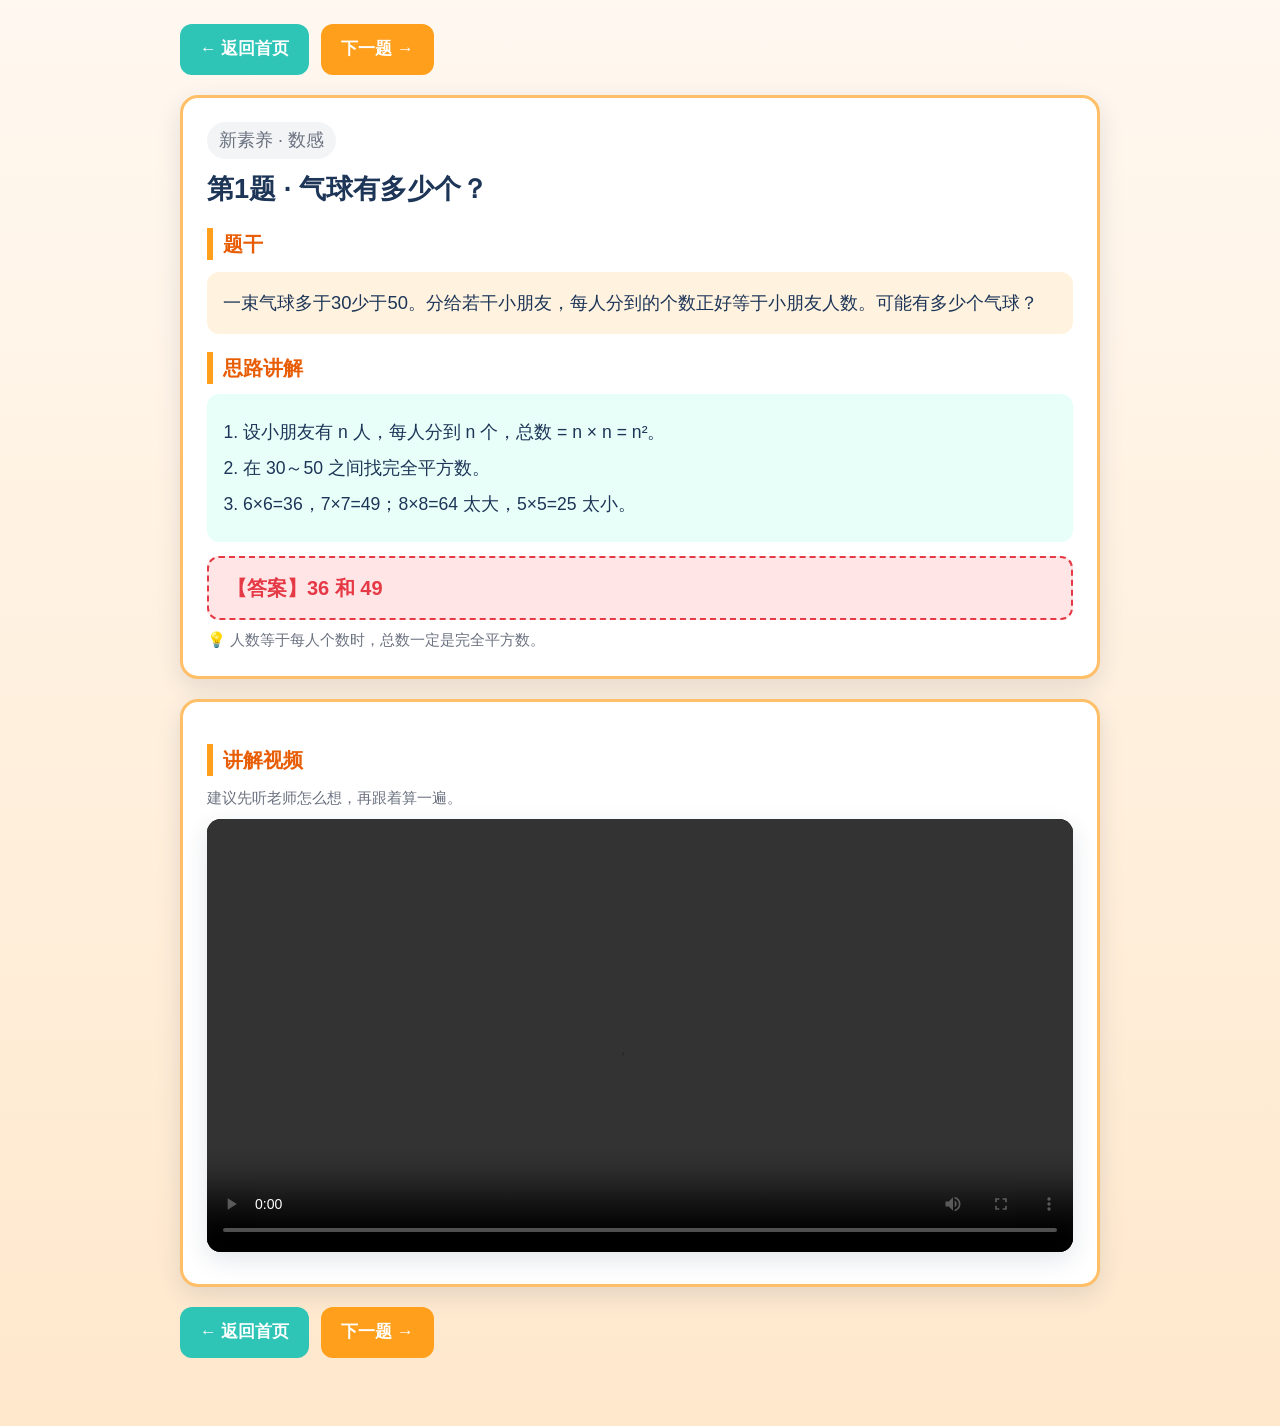
==== q1.html @ 0ad85eb0 "Add elementary math lesson site with explainer videos" ====
<!DOCTYPE html>
<html lang="zh-CN">
<head>
  <meta charset="UTF-8" />
  <meta name="viewport" content="width=device-width, initial-scale=1" />
  <title>第1题 · 气球有多少个？ | 小学数学讲解站</title>
  <link rel="stylesheet" href="style.css" />
</head>
<body>
  <div class="wrap">
    <div class="nav">
      <a class="btn btn-secondary" href="index.html">← 返回首页</a>
      <a class="btn" href="q2.html">下一题 →</a>
    </div>

    <div class="panel">
      <span class="tag" style="display:inline-block;background:#F3F4F6;padding:4px 12px;border-radius:999px;color:#6B7280;margin-bottom:8px">新素养 · 数感</span>
      <h1>第1题 · 气球有多少个？</h1>

      <h2>题干</h2>
      <div class="stem">一束气球多于30少于50。分给若干小朋友，每人分到的个数正好等于小朋友人数。可能有多少个气球？</div>

      <h2>思路讲解</h2>
      <ol class="steps">
        <li>设小朋友有 n 人，每人分到 n 个，总数 = n × n = n²。</li>
        <li>在 30～50 之间找完全平方数。</li>
        <li>6×6=36，7×7=49；8×8=64 太大，5×5=25 太小。</li>
      </ol>
      <div class="answer-box">【答案】36 和 49</div>
      <p class="tip">💡 人数等于每人个数时，总数一定是完全平方数。</p>
    </div>

    <div class="panel">
      <h2>讲解视频</h2>
      <p class="tip">建议先听老师怎么想，再跟着算一遍。</p>
      <video controls playsinline preload="metadata" src="videos/q1.mp4">
        您的浏览器不支持视频播放，请直接打开 videos/q1.mp4
      </video>
    </div>

    <div class="nav">
      <a class="btn btn-secondary" href="index.html">← 返回首页</a>
      <a class="btn" href="q2.html">下一题 →</a>
    </div>
  </div>
</body>
</html>
---- style.css ----
* { box-sizing: border-box; margin: 0; padding: 0; }
:root {
  --bg: #FFF8F0;
  --card: #FFFFFF;
  --primary: #FF9F1C;
  --accent: #2EC4B6;
  --danger: #E63946;
  --text: #1D3557;
  --muted: #6B7280;
  --shadow: 0 8px 24px rgba(29, 53, 87, 0.12);
  --radius: 18px;
}
body {
  font-family: "Noto Sans CJK SC", "PingFang SC", "Microsoft YaHei", "Hiragino Sans GB", sans-serif;
  background: linear-gradient(180deg, #FFF8F0 0%, #FFE8CC 100%);
  color: var(--text);
  min-height: 100vh;
  line-height: 1.6;
  font-size: 18px;
}
a { color: inherit; text-decoration: none; }
.wrap { max-width: 960px; margin: 0 auto; padding: 24px 20px 48px; }
header.hero {
  background: linear-gradient(135deg, #FF9F1C, #E85D04);
  color: #fff;
  border-radius: 24px;
  padding: 28px 28px 24px;
  box-shadow: var(--shadow);
  margin-bottom: 28px;
}
header.hero h1 { font-size: 2rem; margin-bottom: 8px; }
header.hero p { font-size: 1.1rem; opacity: 0.95; }
.badge {
  display: inline-block;
  background: rgba(255,255,255,0.25);
  padding: 4px 12px;
  border-radius: 999px;
  font-size: 0.9rem;
  margin-bottom: 10px;
}
.grid {
  display: grid;
  grid-template-columns: repeat(auto-fill, minmax(280px, 1fr));
  gap: 18px;
}
.card {
  background: var(--card);
  border-radius: var(--radius);
  padding: 22px;
  box-shadow: var(--shadow);
  border: 3px solid #FFBF69;
  transition: transform .15s, border-color .15s;
  display: flex;
  flex-direction: column;
  gap: 10px;
}
.card:hover { transform: translateY(-3px); border-color: var(--accent); }
.card .num {
  width: 42px; height: 42px;
  border-radius: 12px;
  background: var(--accent);
  color: #fff;
  display: flex; align-items: center; justify-content: center;
  font-weight: 700; font-size: 1.2rem;
}
.card h2 { font-size: 1.25rem; }
.card .tag {
  font-size: 0.85rem;
  color: var(--muted);
  background: #F3F4F6;
  padding: 2px 10px;
  border-radius: 999px;
  align-self: flex-start;
}
.card .ans {
  color: var(--danger);
  font-weight: 700;
  font-size: 1.05rem;
}
.btn {
  display: inline-block;
  background: var(--primary);
  color: #fff !important;
  padding: 12px 20px;
  border-radius: 12px;
  font-weight: 700;
  font-size: 1.05rem;
  text-align: center;
  border: none;
  cursor: pointer;
  margin-top: auto;
}
.btn:hover { background: #E85D04; }
.btn-secondary { background: var(--accent); }
.btn-secondary:hover { background: #1A9B8E; }
.nav {
  display: flex; gap: 12px; flex-wrap: wrap;
  margin-bottom: 20px;
}
.panel {
  background: var(--card);
  border-radius: var(--radius);
  padding: 24px;
  box-shadow: var(--shadow);
  border: 3px solid #FFBF69;
  margin-bottom: 20px;
}
.panel h1 { font-size: 1.7rem; margin-bottom: 8px; }
.panel h2 {
  font-size: 1.25rem;
  margin: 18px 0 10px;
  color: #E85D04;
  border-left: 6px solid var(--primary);
  padding-left: 10px;
}
.stem {
  background: #FFF3E0;
  border-radius: 12px;
  padding: 16px;
  font-size: 1.15rem;
  margin: 12px 0;
}
.steps {
  background: #E8FFF9;
  border-radius: 12px;
  padding: 16px 16px 16px 36px;
  font-size: 1.1rem;
}
.steps li { margin: 8px 0; }
.answer-box {
  background: #FFE5E5;
  border: 2px dashed var(--danger);
  border-radius: 12px;
  padding: 14px 18px;
  font-size: 1.25rem;
  font-weight: 700;
  color: var(--danger);
  margin-top: 14px;
}
video {
  width: 100%;
  max-width: 100%;
  border-radius: 14px;
  background: #000;
  margin-top: 8px;
  box-shadow: var(--shadow);
}
.tip {
  color: var(--muted);
  font-size: 0.95rem;
  margin-top: 8px;
}
footer {
  text-align: center;
  color: var(--muted);
  margin-top: 32px;
  font-size: 0.95rem;
}
.worksheet {
  max-width: 100%;
  border-radius: 12px;
  margin-top: 12px;
  border: 2px solid #FFBF69;
}
@media (max-width: 600px) {
  header.hero h1 { font-size: 1.5rem; }
  body { font-size: 17px; }
}
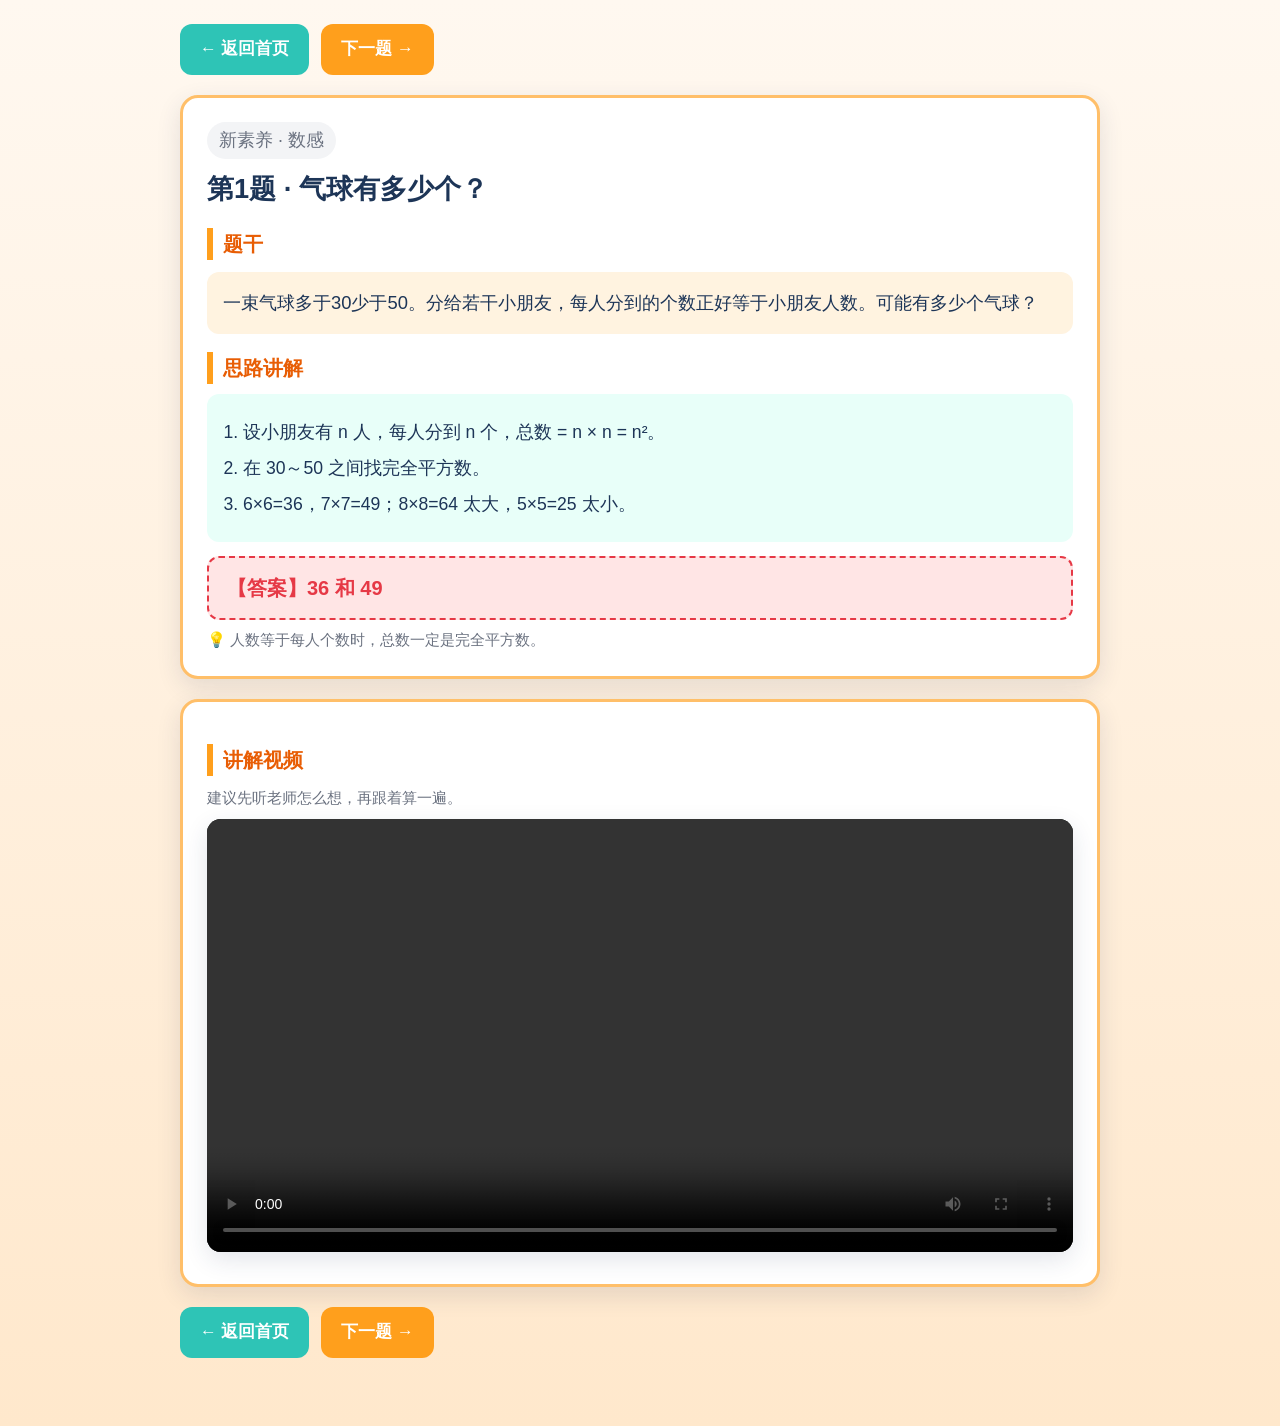
==== commit bca784ba: "Update lessons with live-action teacher teaching gestures Replace static cartoon teacher stickers wi" ====
--- a/q1.html
+++ b/q1.html
@@ -33,7 +33,7 @@
     <div class="panel">
       <h2>讲解视频</h2>
       <p class="tip">建议先听老师怎么想，再跟着算一遍。</p>
-      <video controls playsinline preload="metadata" src="videos/q1.mp4">
+      <video controls playsinline preload="metadata" src="videos/q1.mp4?v=live2">
         您的浏览器不支持视频播放，请直接打开 videos/q1.mp4
       </video>
     </div>
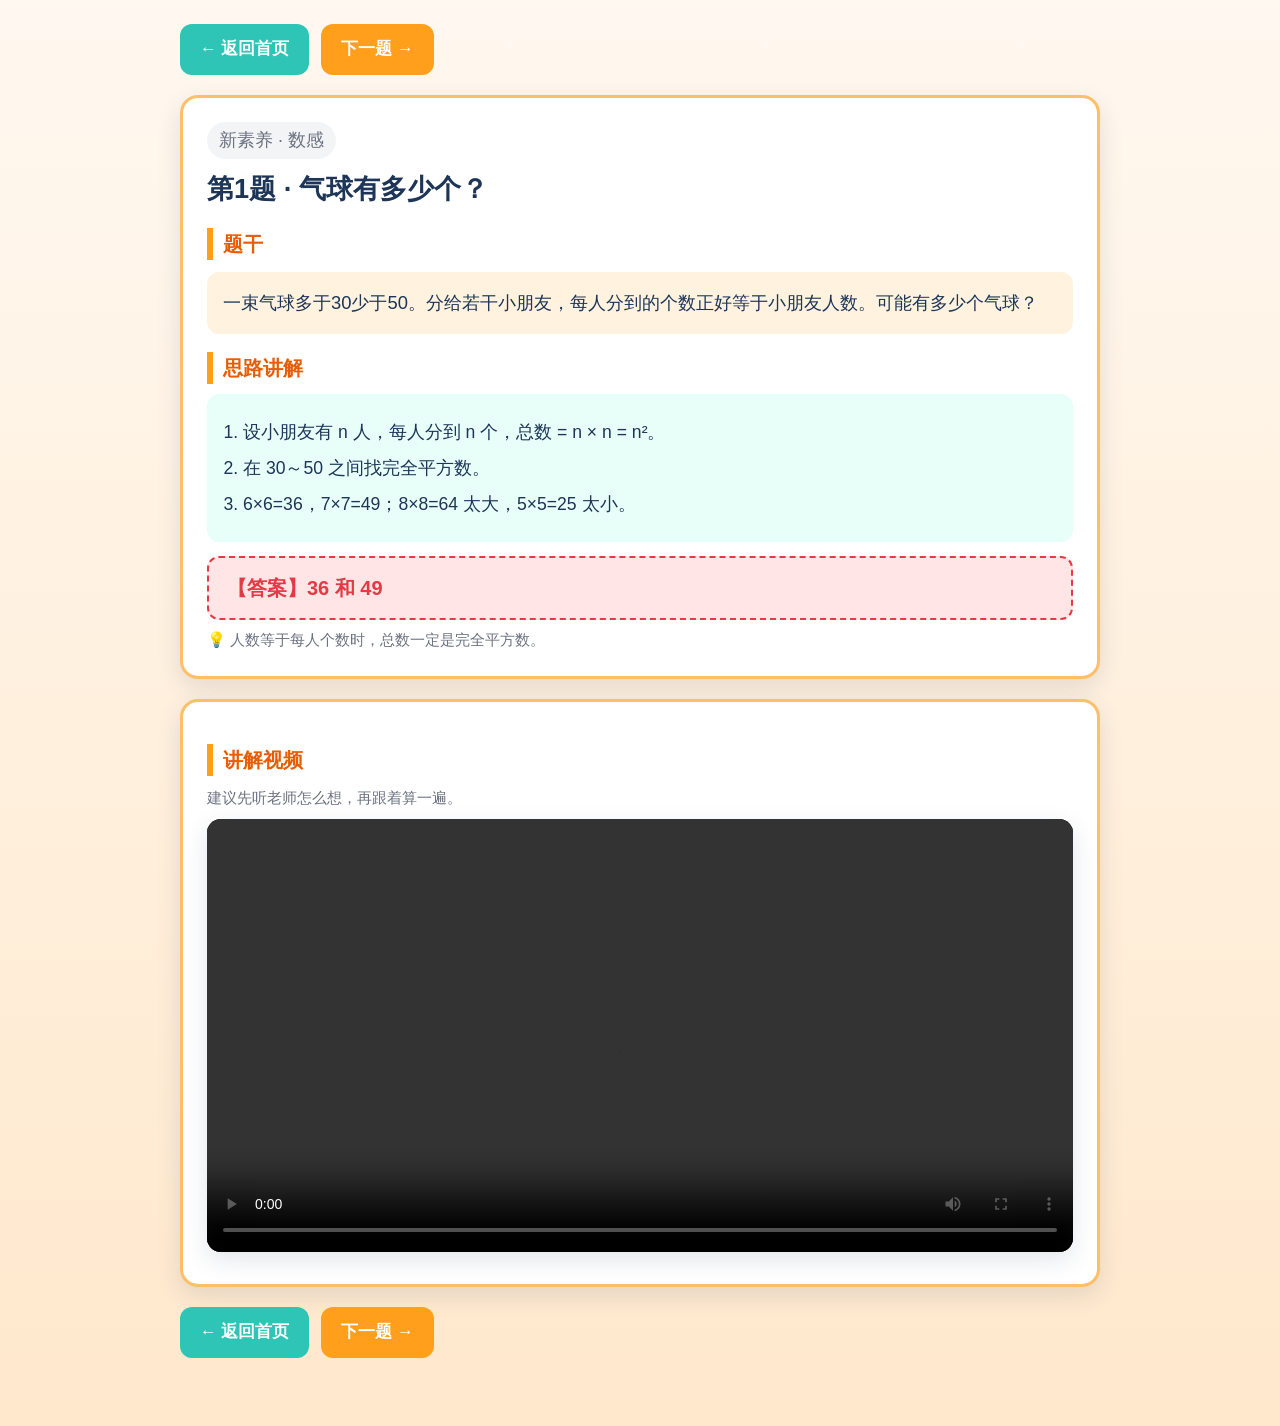
==== commit e031e0f8: "feat: 一体课堂真人讲解视频（老师+黑板同镜） 用 GenerateVideo 重做 6 题：真人老师站在黑板前边讲边写， 板书答案 36/49、16米、添4、6只/32只、男生+1、21分钟； " ====
--- a/q1.html
+++ b/q1.html
@@ -33,8 +33,8 @@
     <div class="panel">
       <h2>讲解视频</h2>
       <p class="tip">建议先听老师怎么想，再跟着算一遍。</p>
-      <video controls playsinline preload="metadata" src="videos/q1.mp4?v=live2">
-        您的浏览器不支持视频播放，请直接打开 videos/q1.mp4
+      <video controls playsinline preload="metadata" src="videos/q1.mp4?v=class2">
+        您的浏览器不支持视频播放，请直接打开 videos/q1.mp4?v=class2
       </video>
     </div>
 
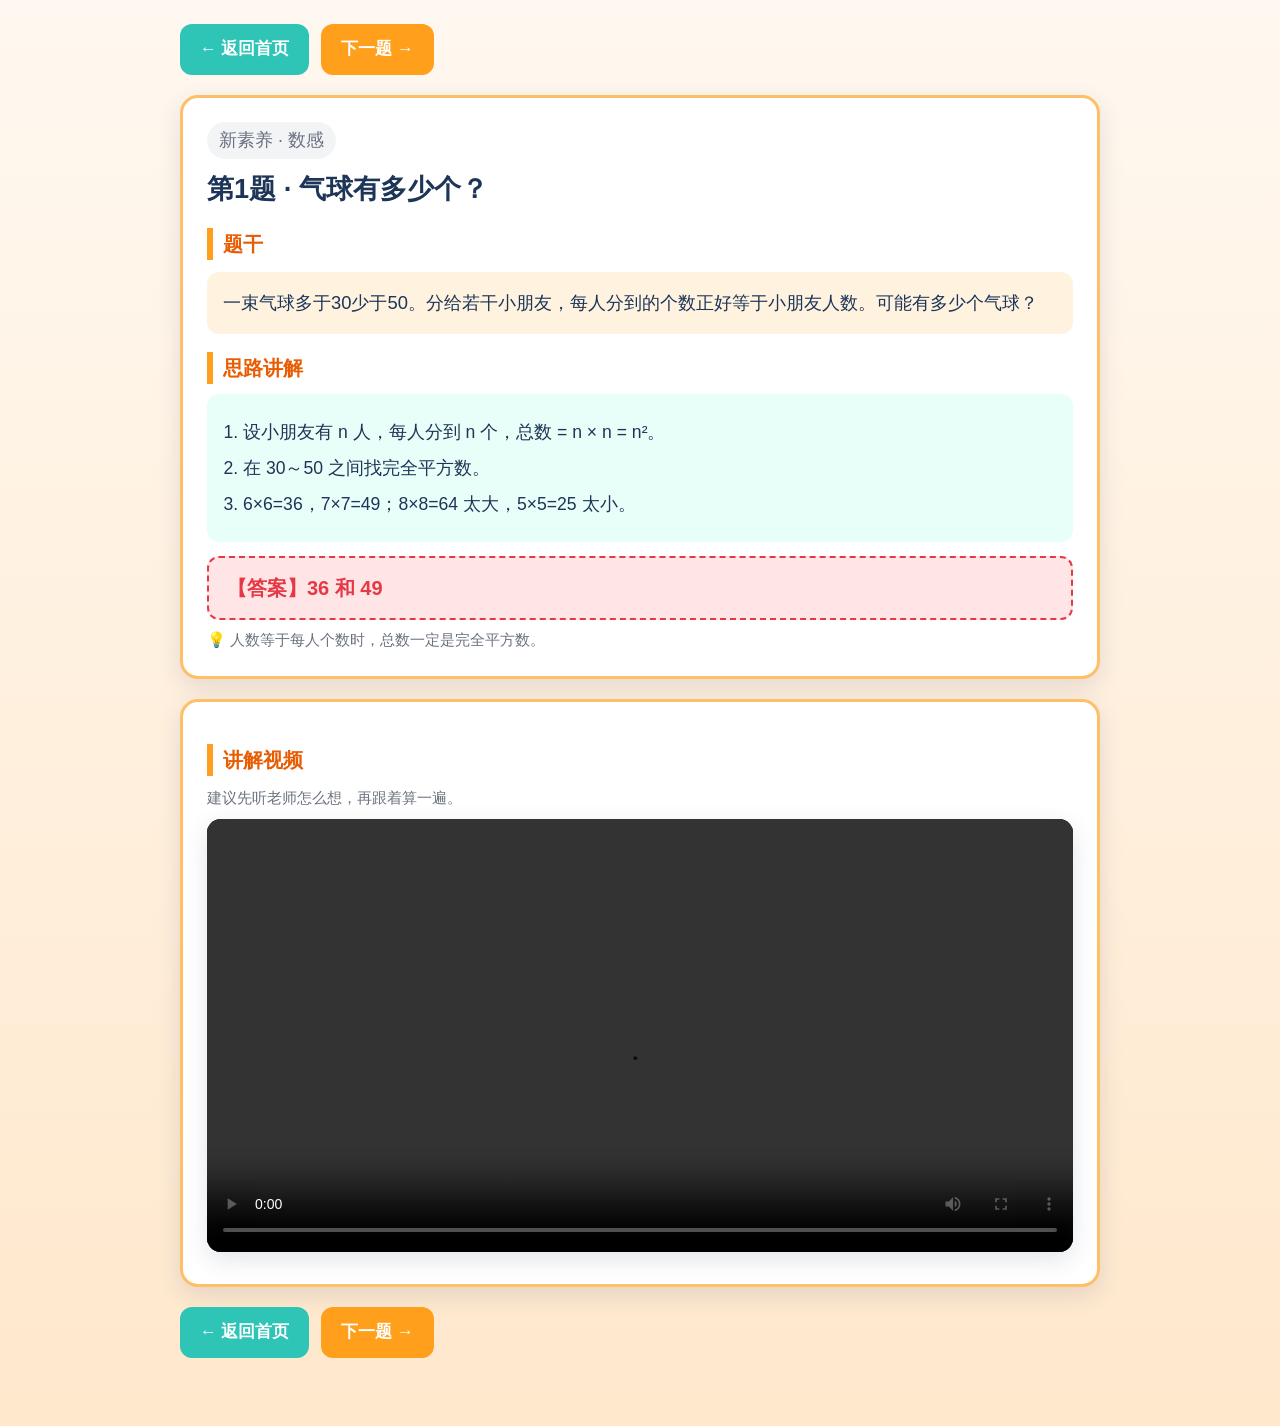
==== commit 7adba7fc: "fix: per-segment audio sync (no whole-video stretch) Rewrite assembly so each classroom clip gets it" ====
--- a/q1.html
+++ b/q1.html
@@ -33,8 +33,8 @@
     <div class="panel">
       <h2>讲解视频</h2>
       <p class="tip">建议先听老师怎么想，再跟着算一遍。</p>
-      <video controls playsinline preload="metadata" src="videos/q1.mp4?v=class2">
-        您的浏览器不支持视频播放，请直接打开 videos/q1.mp4?v=class2
+      <video controls playsinline preload="metadata" src="videos/q1.mp4?v=sync1">
+        您的浏览器不支持视频播放，请直接打开 videos/q1.mp4?v=sync1
       </video>
     </div>
 
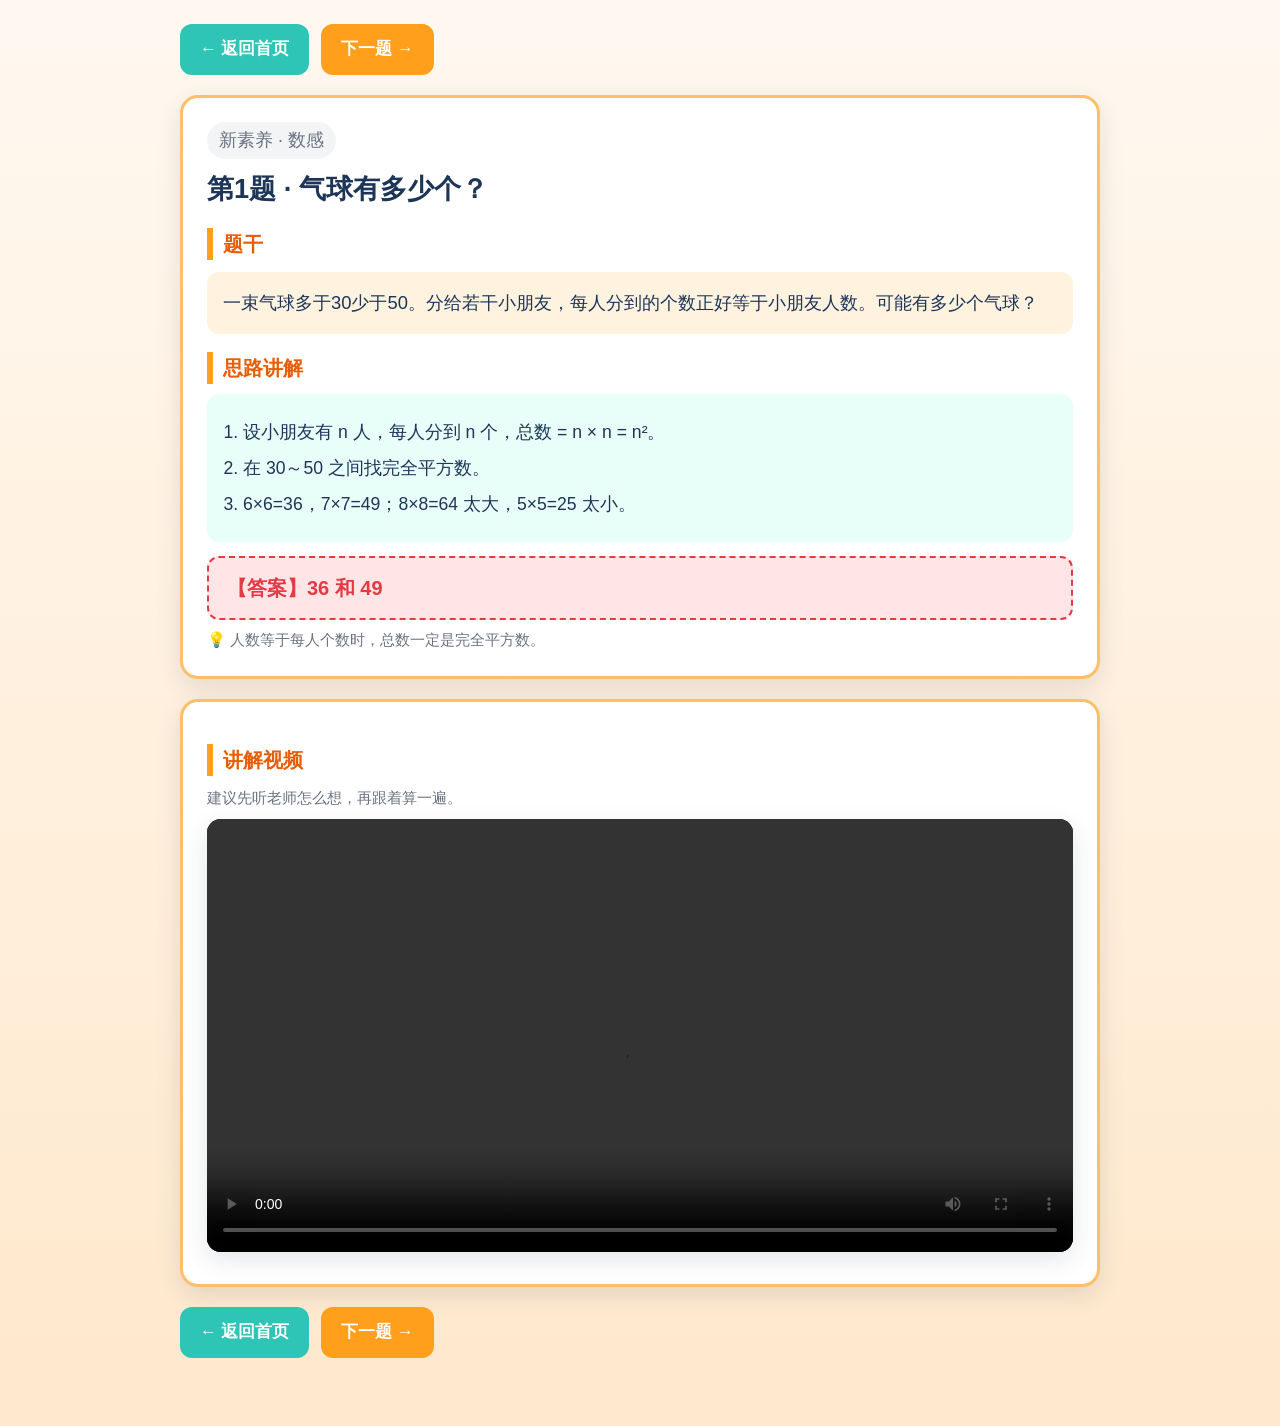
==== commit 4e406930: "feat: natural classroom VO videos (v2 progressive board, closed-mouth) Per-beat sync with edge-tts X" ====
--- a/q1.html
+++ b/q1.html
@@ -4,7 +4,7 @@
   <meta charset="UTF-8" />
   <meta name="viewport" content="width=device-width, initial-scale=1" />
   <title>第1题 · 气球有多少个？ | 小学数学讲解站</title>
-  <link rel="stylesheet" href="style.css" />
+  <link rel="stylesheet" href="style.css?v=natural1" />
 </head>
 <body>
   <div class="wrap">
@@ -33,8 +33,8 @@
     <div class="panel">
       <h2>讲解视频</h2>
       <p class="tip">建议先听老师怎么想，再跟着算一遍。</p>
-      <video controls playsinline preload="metadata" src="videos/q1.mp4?v=sync1">
-        您的浏览器不支持视频播放，请直接打开 videos/q1.mp4?v=sync1
+      <video controls playsinline preload="metadata" src="videos/q1.mp4?v=natural1">
+        您的浏览器不支持视频播放，请直接打开 videos/q1.mp4?v=natural1
       </video>
     </div>
 
